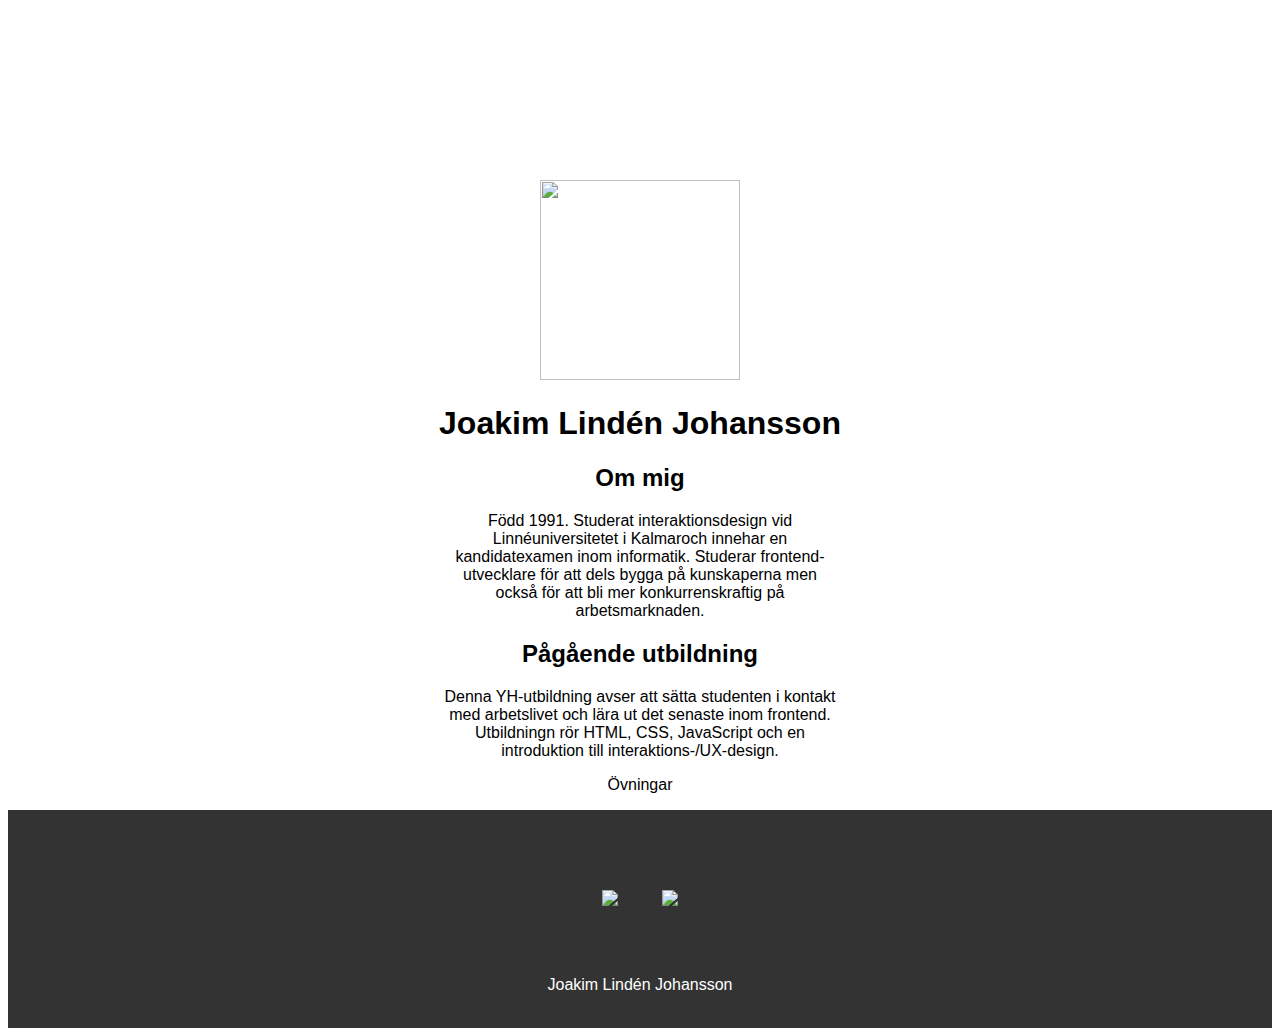
==== index.html @ 90163d7e "Update index.html" ====
<!DOCTYPE html>
<html>
    <head> 
        <meta charset="utf-8">
        <link rel="icon" type="image/png" href="https://i.imgur.com/UUZFDi3.png">
        <title>Joakim Lindén Johansson</title>
        <style> 
          @font-face {
            font-family: "SFnormal";
            src: url('../demo-html/SanFranciscoFont-master/SanFranciscoDisplay-Regular.otf') format('truetype');
            font-weight: bold;
            font-style: normal;
          }
          body {
                text-align: center;
                background-color: white;
                font-family: "helvetica", san-serif;
                color: black;
            }
            footer {
                background-color: rgba(0,0,0,0.8);
                font-size: 1em;
                height: auto;
                width: auto;
                color: white;
            }
            footer img {
                margin-top: 60px;
                margin-bottom: 30px;
                padding: 20px;
            }
            
            a:link {               
                color: black; 
                background-color: transparent; 
                text-decoration: none;
                font-size: 1em;
            }
            a:hover {
                color: black;
                background-color: transparent;
                text-decoration: underline;
            }
            
            #name {
                width: 70%;
                margin: auto;
                margin-top: 10px;
            }
            #picwrap {         
                margin: 0 auto;
                margin-top: 180px;
            }
            #about {
                margin: auto;
                width: 400px;
            }
            #educationinfo {
                margin: auto;
                width: 400px;
            }
            #content {
                width: 800px;
                margin: auto;
            }
        </style>
    </head>
     
    <body>
        <div id="picwrap">
          <img src ="https://i.imgur.com/hQmr4G0.png" height="200px" width="200px"/>
           <br>
        </div>
        <div id="content">
            <div id="name"><h1>Joakim Lindén Johansson</h1></div>
          <div id="about">
            <h2>Om mig </h2>
            <p>Född 1991. Studerat interaktionsdesign vid Linnéuniversitetet i Kalmaroch innehar en kandidatexamen inom informatik. Studerar frontend-utvecklare för att dels bygga på kunskaperna men också för att bli mer konkurrenskraftig på arbetsmarknaden.</p>
          </div>
          <div id="educationinfo">
            <h2>Pågående utbildning </h2>
            <p>Denna YH-utbildning avser att sätta studenten i kontakt med arbetslivet och lära ut det senaste inom frontend. Utbildningn rör HTML, CSS, JavaScript och en introduktion till interaktions-/UX-design.</p>
          </div>
            <p><a href ="https://jkmlndnjhnssn.github.io/demo-html/html-exercises.html">Övningar</a></p>
        </div>
      <footer>
            <a href="https://www.linkedin.com/in/joakim-lindén-johansson-7210ab93/" target="_blank">
                <img src ="https://i.imgur.com/VqIdLPX.png"/>
            </a>
            <a href="https://github.com/jkmlndnjhnssn" target="_blank">
                <img src ="https://i.imgur.com/2mq63I6.png"/>
            </a>
            
          <p>Joakim Lindén Johansson</p>
            <br>
      </footer>
    </body>
</html>
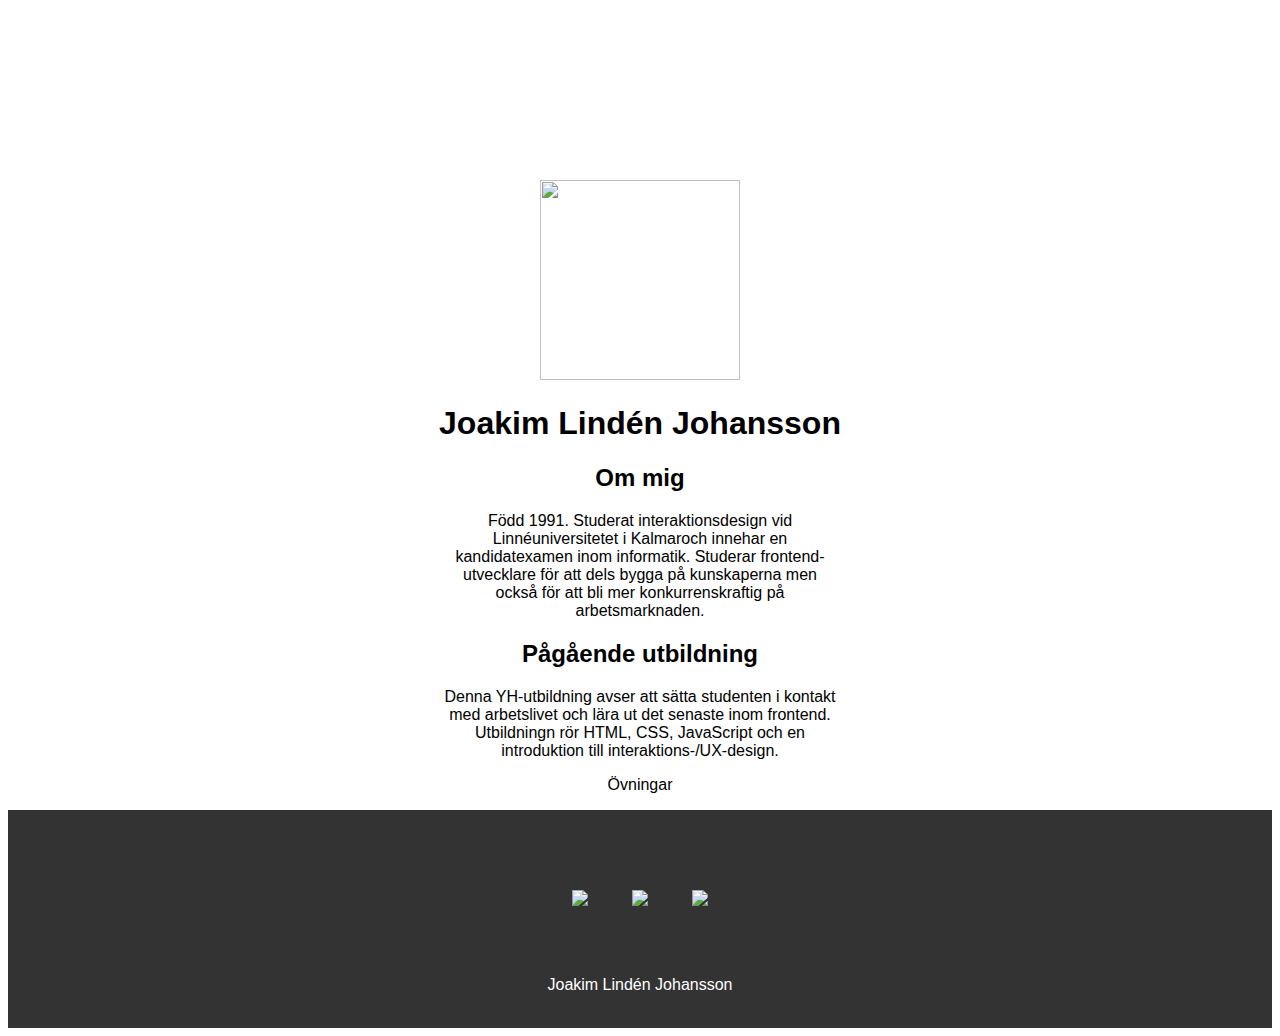
==== commit 37aefb61: "Update index.html" ====
--- a/index.html
+++ b/index.html
@@ -90,7 +90,9 @@
             <a href="https://github.com/jkmlndnjhnssn" target="_blank">
                 <img src ="https://i.imgur.com/2mq63I6.png"/>
             </a>
-            
+            <a href="https://www.instagram.com/jkmlndnjhnssn/" target "_blank">
+                <img src ="https://i.imgur.com/IkGSDVD.png"/>
+            </a>
           <p>Joakim Lindén Johansson</p>
             <br>
       </footer>
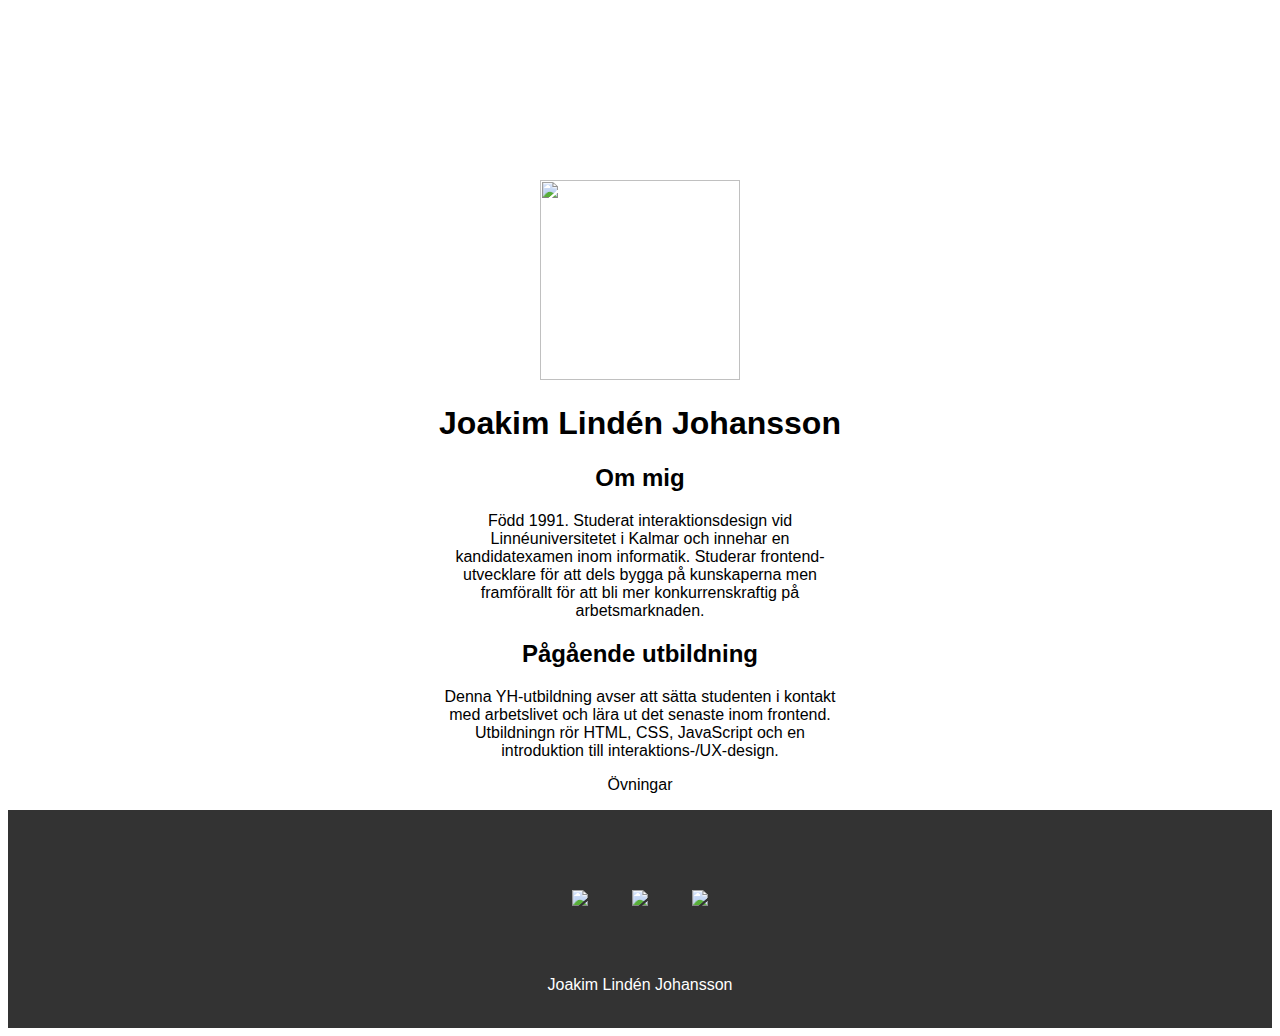
==== commit adaa101a: "Update index.html" ====
--- a/index.html
+++ b/index.html
@@ -75,7 +75,7 @@
             <div id="name"><h1>Joakim Lindén Johansson</h1></div>
           <div id="about">
             <h2>Om mig </h2>
-            <p>Född 1991. Studerat interaktionsdesign vid Linnéuniversitetet i Kalmaroch innehar en kandidatexamen inom informatik. Studerar frontend-utvecklare för att dels bygga på kunskaperna men också för att bli mer konkurrenskraftig på arbetsmarknaden.</p>
+            <p>Född 1991. Studerat interaktionsdesign vid Linnéuniversitetet i Kalmar och innehar en kandidatexamen inom informatik. Studerar frontend-utvecklare för att dels bygga på kunskaperna men framförallt för att bli mer konkurrenskraftig på arbetsmarknaden.</p>
           </div>
           <div id="educationinfo">
             <h2>Pågående utbildning </h2>
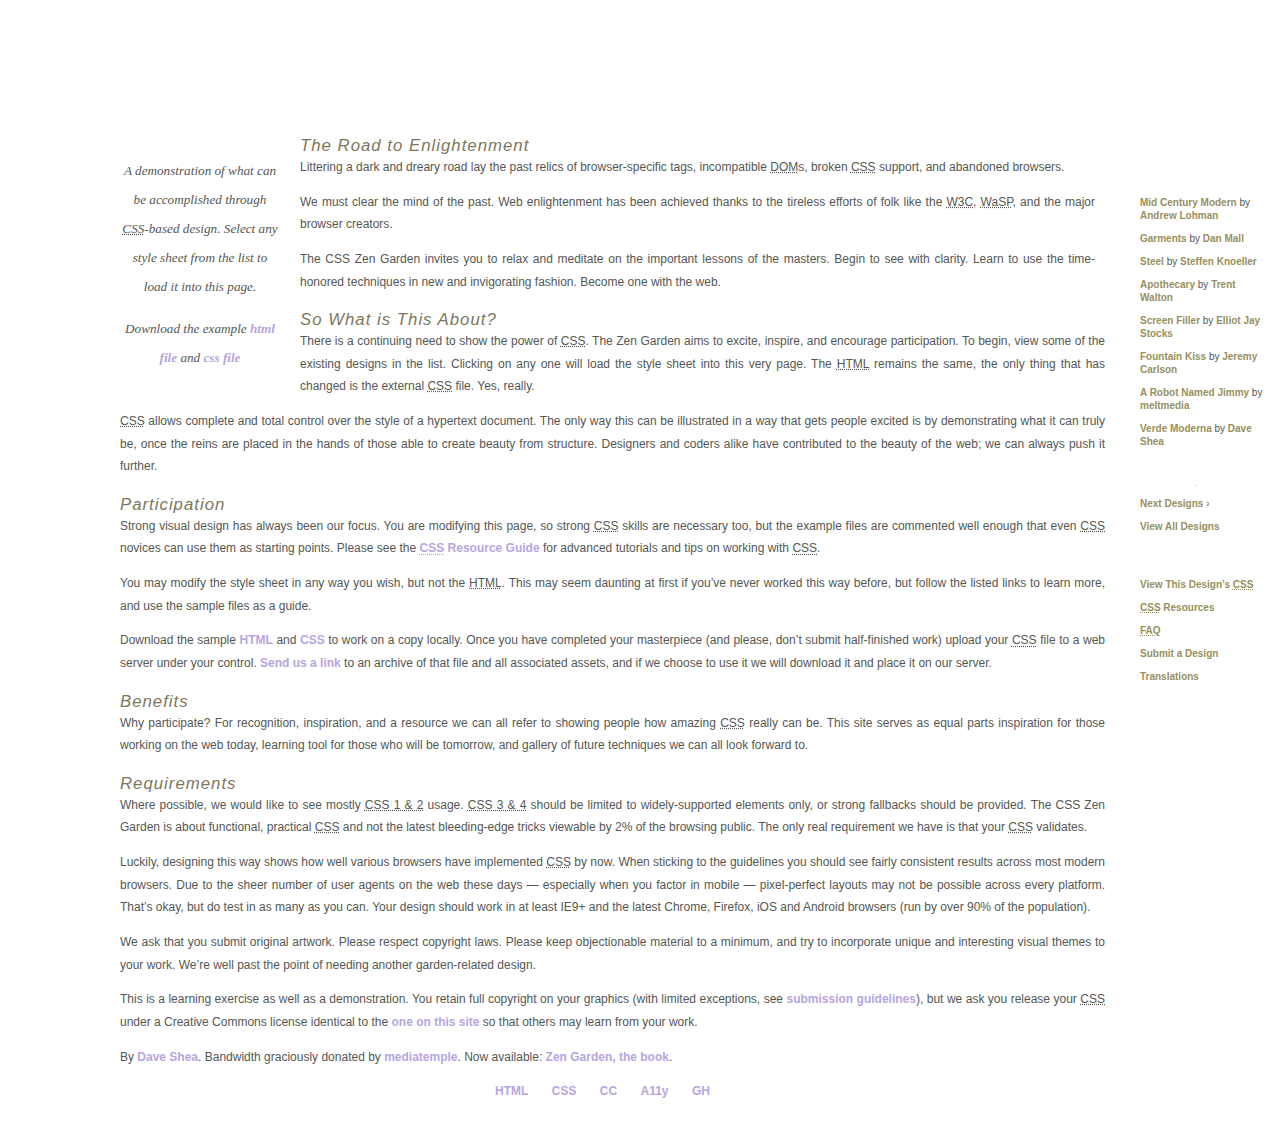
==== commit 88689857: "Add files via upload" ====
--- a/index.html
+++ b/index.html
@@ -1,100 +1,198 @@
 <!DOCTYPE html>
-<html>
-    <head> 
-        <meta charset="utf-8">
-        <link rel="icon" type="image/png" href="https://i.imgur.com/UUZFDi3.png">
-        <title>Joakim Lindén Johansson</title>
-        <style> 
-          @font-face {
-            font-family: "SFnormal";
-            src: url('../demo-html/SanFranciscoFont-master/SanFranciscoDisplay-Regular.otf') format('truetype');
-            font-weight: bold;
-            font-style: normal;
-          }
-          body {
-                text-align: center;
-                background-color: white;
-                font-family: "helvetica", san-serif;
-                color: black;
-            }
-            footer {
-                background-color: rgba(0,0,0,0.8);
-                font-size: 1em;
-                height: auto;
-                width: auto;
-                color: white;
-            }
-            footer img {
-                margin-top: 60px;
-                margin-bottom: 30px;
-                padding: 20px;
-            }
-            
-            a:link {               
-                color: black; 
-                background-color: transparent; 
-                text-decoration: none;
-                font-size: 1em;
-            }
-            a:hover {
-                color: black;
-                background-color: transparent;
-                text-decoration: underline;
-            }
-            
-            #name {
-                width: 70%;
-                margin: auto;
-                margin-top: 10px;
-            }
-            #picwrap {         
-                margin: 0 auto;
-                margin-top: 180px;
-            }
-            #about {
-                margin: auto;
-                width: 400px;
-            }
-            #educationinfo {
-                margin: auto;
-                width: 400px;
-            }
-            #content {
-                width: 800px;
-                margin: auto;
-            }
-        </style>
-    </head>
-     
-    <body>
-        <div id="picwrap">
-          <img src ="https://i.imgur.com/hQmr4G0.png" height="200px" width="200px"/>
-           <br>
-        </div>
-        <div id="content">
-            <div id="name"><h1>Joakim Lindén Johansson</h1></div>
-          <div id="about">
-            <h2>Om mig </h2>
-            <p>Född 1991. Studerat interaktionsdesign vid Linnéuniversitetet i Kalmar och innehar en kandidatexamen inom informatik. Studerar frontend-utvecklare för att dels bygga på kunskaperna men framförallt för att bli mer konkurrenskraftig på arbetsmarknaden.</p>
-          </div>
-          <div id="educationinfo">
-            <h2>Pågående utbildning </h2>
-            <p>Denna YH-utbildning avser att sätta studenten i kontakt med arbetslivet och lära ut det senaste inom frontend. Utbildningn rör HTML, CSS, JavaScript och en introduktion till interaktions-/UX-design.</p>
-          </div>
-            <p><a href ="https://jkmlndnjhnssn.github.io/demo-html/html-exercises.html">Övningar</a></p>
-        </div>
-      <footer>
-            <a href="https://www.linkedin.com/in/joakim-lindén-johansson-7210ab93/" target="_blank">
-                <img src ="https://i.imgur.com/VqIdLPX.png"/>
-            </a>
-            <a href="https://github.com/jkmlndnjhnssn" target="_blank">
-                <img src ="https://i.imgur.com/2mq63I6.png"/>
-            </a>
-            <a href="https://www.instagram.com/jkmlndnjhnssn/" target "_blank">
-                <img src ="https://i.imgur.com/IkGSDVD.png"/>
-            </a>
-          <p>Joakim Lindén Johansson</p>
-            <br>
-      </footer>
-    </body>
-</html>
+<html lang="en">
+<head>
+	<meta charset="utf-8">
+	<title>CSS Zen Garden: The Beauty of CSS Design</title>
+
+	<link rel="stylesheet" media="screen" href="style.css?v=8may2013">
+	<link rel="alternate" type="application/rss+xml" title="RSS" href="http://www.csszengarden.com/zengarden.xml">
+
+	<meta name="viewport" content="width=device-width, initial-scale=1.0">
+	<meta name="author" content="Dave Shea">
+	<meta name="description" content="A demonstration of what can be accomplished visually through CSS-based design.">
+	<meta name="robots" content="all">
+
+
+	<!--[if lt IE 9]>
+	<script src="script/html5shiv.js"></script>
+	<![endif]-->
+</head>
+
+<!--
+
+
+
+	View source is a feature, not a bug. Thanks for your curiosity and
+	interest in participating!
+
+	Here are the submission guidelines for the new and improved csszengarden.com:
+
+	- CSS3? Of course! Prefix for ALL browsers where necessary.
+	- go responsive; test your layout at multiple screen sizes.
+	- your browser testing baseline: IE9+, recent Chrome/Firefox/Safari, and iOS/Android
+	- Graceful degradation is acceptable, and in fact highly encouraged.
+	- use classes for styling. Don't use ids.
+	- web fonts are cool, just make sure you have a license to share the files. Hosted 
+	  services that are applied via the CSS file (ie. Google Fonts) will work fine, but
+	  most that require custom HTML won't. TypeKit is supported, see the readme on this
+	  page for usage instructions: https://github.com/mezzoblue/csszengarden.com/
+
+	And a few tips on building your CSS file:
+
+	- use :first-child, :last-child and :nth-child to get at non-classed elements
+	- use ::before and ::after to create pseudo-elements for extra styling
+	- use multiple background images to apply as many as you need to any element
+	- use the Kellum Method for image replacement, if still needed. http://goo.gl/GXxdI
+	- don't rely on the extra divs at the bottom. Use ::before and ::after instead.
+
+		
+-->
+
+<body id="css-zen-garden">
+<div class="page-wrapper">
+
+	<section class="intro" id="zen-intro">
+		<header role="banner">
+			<h1>CSS Zen Garden</h1>
+			<h2>The Beauty of <abbr title="Cascading Style Sheets">CSS</abbr> Design</h2>
+		</header>
+
+		<div class="summary" id="zen-summary" role="article">
+			<p>A demonstration of what can be accomplished through <abbr title="Cascading Style Sheets">CSS</abbr>-based design. Select any style sheet from the list to load it into this page.</p>
+			<p>Download the example <a href="/examples/index" title="This page's source HTML code, not to be modified.">html file</a> and <a href="/examples/style.css" title="This page's sample CSS, the file you may modify.">css file</a></p>
+		</div>
+
+		<div class="preamble" id="zen-preamble" role="article">
+			<h3>The Road to Enlightenment</h3>
+			<p>Littering a dark and dreary road lay the past relics of browser-specific tags, incompatible <abbr title="Document Object Model">DOM</abbr>s, broken <abbr title="Cascading Style Sheets">CSS</abbr> support, and abandoned browsers.</p>
+			<p>We must clear the mind of the past. Web enlightenment has been achieved thanks to the tireless efforts of folk like the <abbr title="World Wide Web Consortium">W3C</abbr>, <abbr title="Web Standards Project">WaSP</abbr>, and the major browser creators.</p>
+			<p>The CSS Zen Garden invites you to relax and meditate on the important lessons of the masters. Begin to see with clarity. Learn to use the time-honored techniques in new and invigorating fashion. Become one with the web.</p>
+		</div>
+	</section>
+
+	<div class="main supporting" id="zen-supporting" role="main">
+		<div class="explanation" id="zen-explanation" role="article">
+			<h3>So What is This About?</h3>
+			<p>There is a continuing need to show the power of <abbr title="Cascading Style Sheets">CSS</abbr>. The Zen Garden aims to excite, inspire, and encourage participation. To begin, view some of the existing designs in the list. Clicking on any one will load the style sheet into this very page. The <abbr title="HyperText Markup Language">HTML</abbr> remains the same, the only thing that has changed is the external <abbr title="Cascading Style Sheets">CSS</abbr> file. Yes, really.</p>
+			<p><abbr title="Cascading Style Sheets">CSS</abbr> allows complete and total control over the style of a hypertext document. The only way this can be illustrated in a way that gets people excited is by demonstrating what it can truly be, once the reins are placed in the hands of those able to create beauty from structure. Designers and coders alike have contributed to the beauty of the web; we can always push it further.</p>
+		</div>
+
+		<div class="participation" id="zen-participation" role="article">
+			<h3>Participation</h3>
+			<p>Strong visual design has always been our focus. You are modifying this page, so strong <abbr title="Cascading Style Sheets">CSS</abbr> skills are necessary too, but the example files are commented well enough that even <abbr title="Cascading Style Sheets">CSS</abbr> novices can use them as starting points. Please see the <a href="http://www.mezzoblue.com/zengarden/resources/" title="A listing of CSS-related resources"><abbr title="Cascading Style Sheets">CSS</abbr> Resource Guide</a> for advanced tutorials and tips on working with <abbr title="Cascading Style Sheets">CSS</abbr>.</p>
+			<p>You may modify the style sheet in any way you wish, but not the <abbr title="HyperText Markup Language">HTML</abbr>. This may seem daunting at first if you&#8217;ve never worked this way before, but follow the listed links to learn more, and use the sample files as a guide.</p>
+			<p>Download the sample <a href="/examples/index" title="This page's source HTML code, not to be modified.">HTML</a> and <a href="/examples/style.css" title="This page's sample CSS, the file you may modify.">CSS</a> to work on a copy locally. Once you have completed your masterpiece (and please, don&#8217;t submit half-finished work) upload your <abbr title="Cascading Style Sheets">CSS</abbr> file to a web server under your control. <a href="http://www.mezzoblue.com/zengarden/submit/" title="Use the contact form to send us your CSS file">Send us a link</a> to an archive of that file and all associated assets, and if we choose to use it we will download it and place it on our server.</p>
+		</div>
+
+		<div class="benefits" id="zen-benefits" role="article">
+			<h3>Benefits</h3>
+			<p>Why participate? For recognition, inspiration, and a resource we can all refer to showing people how amazing <abbr title="Cascading Style Sheets">CSS</abbr> really can be. This site serves as equal parts inspiration for those working on the web today, learning tool for those who will be tomorrow, and gallery of future techniques we can all look forward to.</p>
+		</div>
+
+		<div class="requirements" id="zen-requirements" role="article">
+			<h3>Requirements</h3>
+			<p>Where possible, we would like to see mostly <abbr title="Cascading Style Sheets, levels 1 and 2">CSS 1 &amp; 2</abbr> usage. <abbr title="Cascading Style Sheets, levels 3 and 4">CSS 3 &amp; 4</abbr> should be limited to widely-supported elements only, or strong fallbacks should be provided. The CSS Zen Garden is about functional, practical <abbr title="Cascading Style Sheets">CSS</abbr> and not the latest bleeding-edge tricks viewable by 2% of the browsing public. The only real requirement we have is that your <abbr title="Cascading Style Sheets">CSS</abbr> validates.</p>
+			<p>Luckily, designing this way shows how well various browsers have implemented <abbr title="Cascading Style Sheets">CSS</abbr> by now. When sticking to the guidelines you should see fairly consistent results across most modern browsers. Due to the sheer number of user agents on the web these days &#8212; especially when you factor in mobile &#8212; pixel-perfect layouts may not be possible across every platform. That&#8217;s okay, but do test in as many as you can. Your design should work in at least IE9+ and the latest Chrome, Firefox, iOS and Android browsers (run by over 90% of the population).</p>
+			<p>We ask that you submit original artwork. Please respect copyright laws. Please keep objectionable material to a minimum, and try to incorporate unique and interesting visual themes to your work. We&#8217;re well past the point of needing another garden-related design.</p>
+			<p>This is a learning exercise as well as a demonstration. You retain full copyright on your graphics (with limited exceptions, see <a href="http://www.mezzoblue.com/zengarden/submit/guidelines/">submission guidelines</a>), but we ask you release your <abbr title="Cascading Style Sheets">CSS</abbr> under a Creative Commons license identical to the <a href="http://creativecommons.org/licenses/by-nc-sa/3.0/" title="View the Zen Garden's license information.">one on this site</a> so that others may learn from your work.</p>
+			<p role="contentinfo">By <a href="http://www.mezzoblue.com/">Dave Shea</a>. Bandwidth graciously donated by <a href="http://www.mediatemple.net/">mediatemple</a>. Now available: <a href="http://www.amazon.com/exec/obidos/ASIN/0321303474/mezzoblue-20/">Zen Garden, the book</a>.</p>
+		</div>
+
+		<footer>
+			<a href="http://validator.w3.org/check/referer" title="Check the validity of this site&#8217;s HTML" class="zen-validate-html">HTML</a>
+			<a href="http://jigsaw.w3.org/css-validator/check/referer" title="Check the validity of this site&#8217;s CSS" class="zen-validate-css">CSS</a>
+			<a href="http://creativecommons.org/licenses/by-nc-sa/3.0/" title="View the Creative Commons license of this site: Attribution-NonCommercial-ShareAlike." class="zen-license">CC</a>
+			<a href="http://mezzoblue.com/zengarden/faq/#aaa" title="Read about the accessibility of this site" class="zen-accessibility">A11y</a>
+			<a href="https://github.com/mezzoblue/csszengarden.com" title="Fork this site on Github" class="zen-github">GH</a>
+		</footer>
+
+	</div>
+
+
+	<aside class="sidebar" role="complementary">
+		<div class="wrapper">
+
+			<div class="design-selection" id="design-selection">
+				<h3 class="select">Select a Design:</h3>
+				<nav role="navigation">
+					<ul>
+					<li>
+						<a href="/221/" class="design-name">Mid Century Modern</a> by						<a href="http://andrewlohman.com/" class="designer-name">Andrew Lohman</a>
+					</li>					<li>
+						<a href="/220/" class="design-name">Garments</a> by						<a href="http://danielmall.com/" class="designer-name">Dan Mall</a>
+					</li>					<li>
+						<a href="/219/" class="design-name">Steel</a> by						<a href="http://steffen-knoeller.de" class="designer-name">Steffen Knoeller</a>
+					</li>					<li>
+						<a href="/218/" class="design-name">Apothecary</a> by						<a href="http://trentwalton.com" class="designer-name">Trent Walton</a>
+					</li>					<li>
+						<a href="/217/" class="design-name">Screen Filler</a> by						<a href="http://elliotjaystocks.com/" class="designer-name">Elliot Jay Stocks</a>
+					</li>					<li>
+						<a href="/216/" class="design-name">Fountain Kiss</a> by						<a href="http://jeremycarlson.com" class="designer-name">Jeremy Carlson</a>
+					</li>					<li>
+						<a href="/215/" class="design-name">A Robot Named Jimmy</a> by						<a href="http://meltmedia.com/" class="designer-name">meltmedia</a>
+					</li>					<li>
+						<a href="/214/" class="design-name">Verde Moderna</a> by						<a href="http://www.mezzoblue.com/" class="designer-name">Dave Shea</a>
+					</li>					</ul>
+				</nav>
+			</div>
+
+			<div class="design-archives" id="design-archives">
+				<h3 class="archives">Archives:</h3>
+				<nav role="navigation">
+					<ul>
+						<li class="next">
+							<a href="/214/page1">
+								Next Designs <span class="indicator">&rsaquo;</span>
+							</a>
+						</li>
+						<li class="viewall">
+							<a href="http://www.mezzoblue.com/zengarden/alldesigns/" title="View every submission to the Zen Garden.">
+								View All Designs							</a>
+						</li>
+					</ul>
+				</nav>
+			</div>
+
+			<div class="zen-resources" id="zen-resources">
+				<h3 class="resources">Resources:</h3>
+				<ul>
+					<li class="view-css">
+						<a href="style.css" title="View the source CSS file of the currently-viewed design.">
+							View This Design&#8217;s <abbr title="Cascading Style Sheets">CSS</abbr>						</a>
+					</li>
+					<li class="css-resources">
+						<a href="http://www.mezzoblue.com/zengarden/resources/" title="Links to great sites with information on using CSS.">
+							<abbr title="Cascading Style Sheets">CSS</abbr> Resources						</a>
+					</li>
+					<li class="zen-faq">
+						<a href="http://www.mezzoblue.com/zengarden/faq/" title="A list of Frequently Asked Questions about the Zen Garden.">
+							<abbr title="Frequently Asked Questions">FAQ</abbr>						</a>
+					</li>
+					<li class="zen-submit">
+						<a href="http://www.mezzoblue.com/zengarden/submit/" title="Send in your own CSS file.">
+							Submit a Design						</a>
+					</li>
+					<li class="zen-translations">
+						<a href="http://www.mezzoblue.com/zengarden/translations/" title="View translated versions of this page.">
+							Translations						</a>
+					</li>
+				</ul>
+			</div>
+		</div>
+	</aside>
+
+
+</div>
+
+<!--
+
+	These superfluous divs/spans were originally provided as catch-alls to add extra imagery.
+	These days we have full ::before and ::after support, favour using those instead.
+	These only remain for historical design compatibility. They might go away one day.
+		
+-->
+<div class="extra1" role="presentation"></div><div class="extra2" role="presentation"></div><div class="extra3" role="presentation"></div>
+<div class="extra4" role="presentation"></div><div class="extra5" role="presentation"></div><div class="extra6" role="presentation"></div>
+
+</body>
+</html>--- a/style.css
+++ b/style.css
@@ -0,0 +1,194 @@
+/* css Zen Garden default style v1.02 */
+/* css released under Creative Commons License - http://creativecommons.org/licenses/by-nc-sa/1.0/  */
+
+/* This file based on 'Tranquille' by Dave Shea */
+/* You may use this file as a foundation for any new work, but you may find it easier to start from scratch. */
+/* Not all elements are defined in this file, so you'll most likely want to refer to the xhtml as well. */
+
+/* Your images should be linked as if the CSS file sits in the same folder as the images. ie. no paths. */
+
+
+/* basic elements */
+html {
+	margin: 0;
+	padding: 0;
+	}
+body { 
+	font: 75% georgia, sans-serif;
+	line-height: 1.88889;
+	color: #555753; 
+	background: #fff url(http://csszengarden.com/001/blossoms.jpg) no-repeat bottom right; 
+	margin: 0; 
+	padding: 0;
+	}
+p { 
+	margin-top: 0; 
+	text-align: justify;
+	}
+h3 { 
+	font: italic normal 1.4em georgia, sans-serif;
+	letter-spacing: 1px; 
+	margin-bottom: 0; 
+	color: #7D775C;
+	}
+a:link { 
+	font-weight: bold; 
+	text-decoration: none; 
+	color: #B7A5DF;
+	}
+a:visited { 
+	font-weight: bold; 
+	text-decoration: none; 
+	color: #D4CDDC;
+	}
+a:hover, a:focus, a:active { 
+	text-decoration: underline; 
+	color: #9685BA;
+	}
+abbr {
+	border-bottom: none;
+	}
+
+
+/* specific divs */
+.page-wrapper { 
+	background: url(http://csszengarden.com/001/zen-bg.jpg) no-repeat top left; 
+	padding: 0 175px 0 110px;  
+	margin: 0; 
+	position: relative;
+	}
+
+.intro { 
+	min-width: 470px;
+	width: 100%;
+	}
+
+header h1 { 
+	background: transparent url(http://csszengarden.com/001/h1.gif) no-repeat top left;
+	margin-top: 10px;
+	display: block;
+	width: 219px;
+	height: 87px;
+	float: left;
+
+	text-indent: 100%;
+	white-space: nowrap;
+	overflow: hidden;
+	}
+header h2 { 
+	background: transparent url(http://csszengarden.com/001/h2.gif) no-repeat top left; 
+	margin-top: 58px; 
+	margin-bottom: 40px; 
+	width: 200px; 
+	height: 18px; 
+	float: right;
+
+	text-indent: 100%;
+	white-space: nowrap;
+	overflow: hidden;
+	}
+header {
+	padding-top: 20px;
+	height: 87px;
+}
+
+.summary {
+	clear: both; 
+	margin: 20px 20px 20px 10px; 
+	width: 160px; 
+	float: left;
+	}
+.summary p {
+	font: italic 1.1em/2.2 georgia; 
+	text-align: center;
+	}
+
+.preamble {
+	clear: right; 
+	padding: 0px 10px 0 10px;
+	}
+.supporting {	
+	padding-left: 10px; 
+	margin-bottom: 40px;
+	}
+
+footer { 
+	text-align: center; 
+	}
+footer a:link, footer a:visited { 
+	margin-right: 20px; 
+	}
+
+.sidebar {
+	margin-left: 600px; 
+	position: absolute; 
+	top: 0; 
+	right: 0;
+	}
+.sidebar .wrapper { 
+	font: 10px verdana, sans-serif; 
+	background: transparent url(http://csszengarden.com/001/paper-bg.jpg) top left repeat-y; 
+	padding: 10px; 
+	margin-top: 150px; 
+	width: 130px; 
+	}
+.sidebar h3.select { 
+	background: transparent url(http://csszengarden.com/001/h3.gif) no-repeat top left; 
+	margin: 10px 0 5px 0; 
+	width: 97px; 
+	height: 16px; 
+
+	text-indent: 100%;
+	white-space: nowrap;
+	overflow: hidden;
+	}
+.sidebar h3.archives { 
+	background: transparent url(http://csszengarden.com/001/h5.gif) no-repeat top left; 
+	margin: 25px 0 5px 0; 
+	width:57px; 
+	height: 14px; 
+
+	text-indent: 100%;
+	white-space: nowrap;
+	overflow: hidden;
+	}
+.sidebar h3.resources { 
+	background: transparent url(http://csszengarden.com/001/h6.gif) no-repeat top left; 
+	margin: 25px 0 5px 0; 
+	width:63px; 
+	height: 10px; 
+
+	text-indent: 100%;
+	white-space: nowrap;
+	overflow: hidden;
+	}
+
+
+.sidebar ul {
+	margin: 0;
+	padding: 0;
+	}
+.sidebar li {
+	line-height: 1.3em; 
+	background: transparent url(http://csszengarden.com/001/cr1.gif) no-repeat top center; 
+	display: block; 
+	padding-top: 5px; 
+	margin-bottom: 5px;
+	list-style-type: none;
+	}
+.sidebar li a:link {
+	color: #988F5E;
+	}
+.sidebar li a:visited {
+	color: #B3AE94;
+	}
+
+
+.extra1 {
+	background: transparent url(http://csszengarden.com/001/cr2.gif) top left no-repeat; 
+	position: absolute; 
+	top: 40px; 
+	right: 0; 
+	width: 148px; 
+	height: 110px;
+	}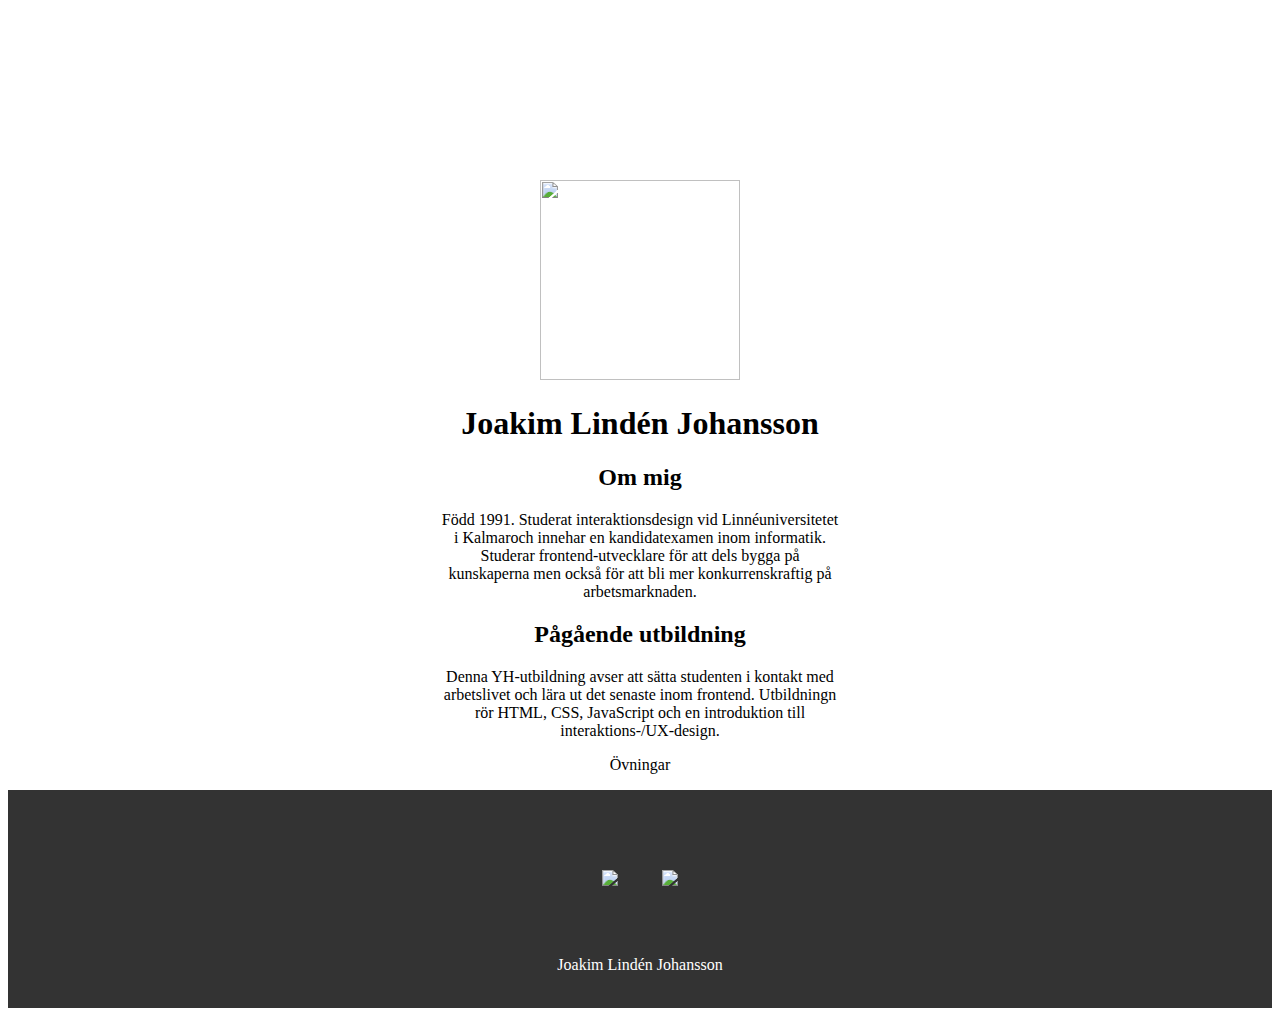
==== commit aa88a75d: "Update index.html" ====
--- a/index.html
+++ b/index.html
@@ -1,198 +1,114 @@
 <!DOCTYPE html>
 <html lang="en">
-<head>
-	<meta charset="utf-8">
-	<title>CSS Zen Garden: The Beauty of CSS Design</title>
+    <head> 
+        <meta charset="utf-8">
+        <link rel="icon" type="image/png" href="https://i.imgur.com/UUZFDi3.png">
+        <title>Joakim Lindén Johansson</title>
+        
+        <!--HTML styling-->
+        <style> 
+          @font-face {
+            font-family: "SFnormal";
+            src: url('https://github.com/jkmlndnjhnssn/demo-html/SanFranciscoFont-master/SanFranciscoDisplay-Medium.otf') format('truetype');
+            font-weight: bold;
+            font-style: normal;
+          }
+          body {
+                text-align: center;
+                background-color: white;
+                font-family: SFnormal;
+                color: black;
+            }
+            #name {
+                margin: auto;
+                margin-top: 10px;
+            }
+            #picwrap {
+                width: 80%;         
+                margin: 0 auto;
+                margin-top: 180px;
+            }
+            
+            a:link {               
+                color: black; 
+                font-family: SFnormal;
+                background-color: transparent; 
+                text-decoration: none;
+                font-size: 1em;
+            }
+            a:visited {
+                color: black;
+                background-color: transparent;
+                }
+            a:hover {
+                color: black;
+                background-color: transparent;
+                text-decoration: underline;
+            }
+            #about {
+                margin: auto;
+                width: 400px;
 
-	<link rel="stylesheet" media="screen" href="style.css?v=8may2013">
-	<link rel="alternate" type="application/rss+xml" title="RSS" href="http://www.csszengarden.com/zengarden.xml">
+            }
+            #educationinfo {
+                margin: auto;
+                width: 400px;
+            }
 
-	<meta name="viewport" content="width=device-width, initial-scale=1.0">
-	<meta name="author" content="Dave Shea">
-	<meta name="description" content="A demonstration of what can be accomplished visually through CSS-based design.">
-	<meta name="robots" content="all">
+            footer {
+                background-color: rgba(0,0,0,0.8);
+                font-family: SFnormal;
+                font-size: 1em;
+                height: auto;
+                width: auto;
+                color: white;
+            }
+           
+            footer img {
+                margin-top: 60px;
+                margin-bottom: 30px;
+                padding: 20px;
+            }
+            br {
+                clear: both;
+            }
+            #content {
+                width: 800px;
+                margin: auto;
+            }
+            
+        </style>
+    </head>
+     
+    <body style>
+        <div id="picwrap">
+          <img src ="https://i.imgur.com/hQmr4G0.png" height="200px" width="200px"/>
+           <br>
+        </div>
+        <div id="content">
+            <div id="name"><h1>Joakim Lindén Johansson</h1></div>
+          <div id="about">
+            <h2>Om mig </h2>
+            <p>Född 1991. Studerat interaktionsdesign vid Linnéuniversitetet i Kalmaroch innehar en kandidatexamen inom informatik. Studerar frontend-utvecklare för att dels bygga på kunskaperna men också för att bli mer konkurrenskraftig på arbetsmarknaden.</p>
+          </div>
+          <div id="educationinfo">
+            <h2>Pågående utbildning </h2>
+            <p>Denna YH-utbildning avser att sätta studenten i kontakt med arbetslivet och lära ut det senaste inom frontend. Utbildningn rör HTML, CSS, JavaScript och en introduktion till interaktions-/UX-design.</p>
+          </div>
 
 
-	<!--[if lt IE 9]>
-	<script src="script/html5shiv.js"></script>
-	<![endif]-->
-</head>
-
-<!--
-
-
-
-	View source is a feature, not a bug. Thanks for your curiosity and
-	interest in participating!
-
-	Here are the submission guidelines for the new and improved csszengarden.com:
-
-	- CSS3? Of course! Prefix for ALL browsers where necessary.
-	- go responsive; test your layout at multiple screen sizes.
-	- your browser testing baseline: IE9+, recent Chrome/Firefox/Safari, and iOS/Android
-	- Graceful degradation is acceptable, and in fact highly encouraged.
-	- use classes for styling. Don't use ids.
-	- web fonts are cool, just make sure you have a license to share the files. Hosted 
-	  services that are applied via the CSS file (ie. Google Fonts) will work fine, but
-	  most that require custom HTML won't. TypeKit is supported, see the readme on this
-	  page for usage instructions: https://github.com/mezzoblue/csszengarden.com/
-
-	And a few tips on building your CSS file:
-
-	- use :first-child, :last-child and :nth-child to get at non-classed elements
-	- use ::before and ::after to create pseudo-elements for extra styling
-	- use multiple background images to apply as many as you need to any element
-	- use the Kellum Method for image replacement, if still needed. http://goo.gl/GXxdI
-	- don't rely on the extra divs at the bottom. Use ::before and ::after instead.
-
-		
--->
-
-<body id="css-zen-garden">
-<div class="page-wrapper">
-
-	<section class="intro" id="zen-intro">
-		<header role="banner">
-			<h1>CSS Zen Garden</h1>
-			<h2>The Beauty of <abbr title="Cascading Style Sheets">CSS</abbr> Design</h2>
-		</header>
-
-		<div class="summary" id="zen-summary" role="article">
-			<p>A demonstration of what can be accomplished through <abbr title="Cascading Style Sheets">CSS</abbr>-based design. Select any style sheet from the list to load it into this page.</p>
-			<p>Download the example <a href="/examples/index" title="This page's source HTML code, not to be modified.">html file</a> and <a href="/examples/style.css" title="This page's sample CSS, the file you may modify.">css file</a></p>
-		</div>
-
-		<div class="preamble" id="zen-preamble" role="article">
-			<h3>The Road to Enlightenment</h3>
-			<p>Littering a dark and dreary road lay the past relics of browser-specific tags, incompatible <abbr title="Document Object Model">DOM</abbr>s, broken <abbr title="Cascading Style Sheets">CSS</abbr> support, and abandoned browsers.</p>
-			<p>We must clear the mind of the past. Web enlightenment has been achieved thanks to the tireless efforts of folk like the <abbr title="World Wide Web Consortium">W3C</abbr>, <abbr title="Web Standards Project">WaSP</abbr>, and the major browser creators.</p>
-			<p>The CSS Zen Garden invites you to relax and meditate on the important lessons of the masters. Begin to see with clarity. Learn to use the time-honored techniques in new and invigorating fashion. Become one with the web.</p>
-		</div>
-	</section>
-
-	<div class="main supporting" id="zen-supporting" role="main">
-		<div class="explanation" id="zen-explanation" role="article">
-			<h3>So What is This About?</h3>
-			<p>There is a continuing need to show the power of <abbr title="Cascading Style Sheets">CSS</abbr>. The Zen Garden aims to excite, inspire, and encourage participation. To begin, view some of the existing designs in the list. Clicking on any one will load the style sheet into this very page. The <abbr title="HyperText Markup Language">HTML</abbr> remains the same, the only thing that has changed is the external <abbr title="Cascading Style Sheets">CSS</abbr> file. Yes, really.</p>
-			<p><abbr title="Cascading Style Sheets">CSS</abbr> allows complete and total control over the style of a hypertext document. The only way this can be illustrated in a way that gets people excited is by demonstrating what it can truly be, once the reins are placed in the hands of those able to create beauty from structure. Designers and coders alike have contributed to the beauty of the web; we can always push it further.</p>
-		</div>
-
-		<div class="participation" id="zen-participation" role="article">
-			<h3>Participation</h3>
-			<p>Strong visual design has always been our focus. You are modifying this page, so strong <abbr title="Cascading Style Sheets">CSS</abbr> skills are necessary too, but the example files are commented well enough that even <abbr title="Cascading Style Sheets">CSS</abbr> novices can use them as starting points. Please see the <a href="http://www.mezzoblue.com/zengarden/resources/" title="A listing of CSS-related resources"><abbr title="Cascading Style Sheets">CSS</abbr> Resource Guide</a> for advanced tutorials and tips on working with <abbr title="Cascading Style Sheets">CSS</abbr>.</p>
-			<p>You may modify the style sheet in any way you wish, but not the <abbr title="HyperText Markup Language">HTML</abbr>. This may seem daunting at first if you&#8217;ve never worked this way before, but follow the listed links to learn more, and use the sample files as a guide.</p>
-			<p>Download the sample <a href="/examples/index" title="This page's source HTML code, not to be modified.">HTML</a> and <a href="/examples/style.css" title="This page's sample CSS, the file you may modify.">CSS</a> to work on a copy locally. Once you have completed your masterpiece (and please, don&#8217;t submit half-finished work) upload your <abbr title="Cascading Style Sheets">CSS</abbr> file to a web server under your control. <a href="http://www.mezzoblue.com/zengarden/submit/" title="Use the contact form to send us your CSS file">Send us a link</a> to an archive of that file and all associated assets, and if we choose to use it we will download it and place it on our server.</p>
-		</div>
-
-		<div class="benefits" id="zen-benefits" role="article">
-			<h3>Benefits</h3>
-			<p>Why participate? For recognition, inspiration, and a resource we can all refer to showing people how amazing <abbr title="Cascading Style Sheets">CSS</abbr> really can be. This site serves as equal parts inspiration for those working on the web today, learning tool for those who will be tomorrow, and gallery of future techniques we can all look forward to.</p>
-		</div>
-
-		<div class="requirements" id="zen-requirements" role="article">
-			<h3>Requirements</h3>
-			<p>Where possible, we would like to see mostly <abbr title="Cascading Style Sheets, levels 1 and 2">CSS 1 &amp; 2</abbr> usage. <abbr title="Cascading Style Sheets, levels 3 and 4">CSS 3 &amp; 4</abbr> should be limited to widely-supported elements only, or strong fallbacks should be provided. The CSS Zen Garden is about functional, practical <abbr title="Cascading Style Sheets">CSS</abbr> and not the latest bleeding-edge tricks viewable by 2% of the browsing public. The only real requirement we have is that your <abbr title="Cascading Style Sheets">CSS</abbr> validates.</p>
-			<p>Luckily, designing this way shows how well various browsers have implemented <abbr title="Cascading Style Sheets">CSS</abbr> by now. When sticking to the guidelines you should see fairly consistent results across most modern browsers. Due to the sheer number of user agents on the web these days &#8212; especially when you factor in mobile &#8212; pixel-perfect layouts may not be possible across every platform. That&#8217;s okay, but do test in as many as you can. Your design should work in at least IE9+ and the latest Chrome, Firefox, iOS and Android browsers (run by over 90% of the population).</p>
-			<p>We ask that you submit original artwork. Please respect copyright laws. Please keep objectionable material to a minimum, and try to incorporate unique and interesting visual themes to your work. We&#8217;re well past the point of needing another garden-related design.</p>
-			<p>This is a learning exercise as well as a demonstration. You retain full copyright on your graphics (with limited exceptions, see <a href="http://www.mezzoblue.com/zengarden/submit/guidelines/">submission guidelines</a>), but we ask you release your <abbr title="Cascading Style Sheets">CSS</abbr> under a Creative Commons license identical to the <a href="http://creativecommons.org/licenses/by-nc-sa/3.0/" title="View the Zen Garden's license information.">one on this site</a> so that others may learn from your work.</p>
-			<p role="contentinfo">By <a href="http://www.mezzoblue.com/">Dave Shea</a>. Bandwidth graciously donated by <a href="http://www.mediatemple.net/">mediatemple</a>. Now available: <a href="http://www.amazon.com/exec/obidos/ASIN/0321303474/mezzoblue-20/">Zen Garden, the book</a>.</p>
-		</div>
-
-		<footer>
-			<a href="http://validator.w3.org/check/referer" title="Check the validity of this site&#8217;s HTML" class="zen-validate-html">HTML</a>
-			<a href="http://jigsaw.w3.org/css-validator/check/referer" title="Check the validity of this site&#8217;s CSS" class="zen-validate-css">CSS</a>
-			<a href="http://creativecommons.org/licenses/by-nc-sa/3.0/" title="View the Creative Commons license of this site: Attribution-NonCommercial-ShareAlike." class="zen-license">CC</a>
-			<a href="http://mezzoblue.com/zengarden/faq/#aaa" title="Read about the accessibility of this site" class="zen-accessibility">A11y</a>
-			<a href="https://github.com/mezzoblue/csszengarden.com" title="Fork this site on Github" class="zen-github">GH</a>
-		</footer>
-
-	</div>
-
-
-	<aside class="sidebar" role="complementary">
-		<div class="wrapper">
-
-			<div class="design-selection" id="design-selection">
-				<h3 class="select">Select a Design:</h3>
-				<nav role="navigation">
-					<ul>
-					<li>
-						<a href="/221/" class="design-name">Mid Century Modern</a> by						<a href="http://andrewlohman.com/" class="designer-name">Andrew Lohman</a>
-					</li>					<li>
-						<a href="/220/" class="design-name">Garments</a> by						<a href="http://danielmall.com/" class="designer-name">Dan Mall</a>
-					</li>					<li>
-						<a href="/219/" class="design-name">Steel</a> by						<a href="http://steffen-knoeller.de" class="designer-name">Steffen Knoeller</a>
-					</li>					<li>
-						<a href="/218/" class="design-name">Apothecary</a> by						<a href="http://trentwalton.com" class="designer-name">Trent Walton</a>
-					</li>					<li>
-						<a href="/217/" class="design-name">Screen Filler</a> by						<a href="http://elliotjaystocks.com/" class="designer-name">Elliot Jay Stocks</a>
-					</li>					<li>
-						<a href="/216/" class="design-name">Fountain Kiss</a> by						<a href="http://jeremycarlson.com" class="designer-name">Jeremy Carlson</a>
-					</li>					<li>
-						<a href="/215/" class="design-name">A Robot Named Jimmy</a> by						<a href="http://meltmedia.com/" class="designer-name">meltmedia</a>
-					</li>					<li>
-						<a href="/214/" class="design-name">Verde Moderna</a> by						<a href="http://www.mezzoblue.com/" class="designer-name">Dave Shea</a>
-					</li>					</ul>
-				</nav>
-			</div>
-
-			<div class="design-archives" id="design-archives">
-				<h3 class="archives">Archives:</h3>
-				<nav role="navigation">
-					<ul>
-						<li class="next">
-							<a href="/214/page1">
-								Next Designs <span class="indicator">&rsaquo;</span>
-							</a>
-						</li>
-						<li class="viewall">
-							<a href="http://www.mezzoblue.com/zengarden/alldesigns/" title="View every submission to the Zen Garden.">
-								View All Designs							</a>
-						</li>
-					</ul>
-				</nav>
-			</div>
-
-			<div class="zen-resources" id="zen-resources">
-				<h3 class="resources">Resources:</h3>
-				<ul>
-					<li class="view-css">
-						<a href="style.css" title="View the source CSS file of the currently-viewed design.">
-							View This Design&#8217;s <abbr title="Cascading Style Sheets">CSS</abbr>						</a>
-					</li>
-					<li class="css-resources">
-						<a href="http://www.mezzoblue.com/zengarden/resources/" title="Links to great sites with information on using CSS.">
-							<abbr title="Cascading Style Sheets">CSS</abbr> Resources						</a>
-					</li>
-					<li class="zen-faq">
-						<a href="http://www.mezzoblue.com/zengarden/faq/" title="A list of Frequently Asked Questions about the Zen Garden.">
-							<abbr title="Frequently Asked Questions">FAQ</abbr>						</a>
-					</li>
-					<li class="zen-submit">
-						<a href="http://www.mezzoblue.com/zengarden/submit/" title="Send in your own CSS file.">
-							Submit a Design						</a>
-					</li>
-					<li class="zen-translations">
-						<a href="http://www.mezzoblue.com/zengarden/translations/" title="View translated versions of this page.">
-							Translations						</a>
-					</li>
-				</ul>
-			</div>
-		</div>
-	</aside>
-
-
-</div>
-
-<!--
-
-	These superfluous divs/spans were originally provided as catch-alls to add extra imagery.
-	These days we have full ::before and ::after support, favour using those instead.
-	These only remain for historical design compatibility. They might go away one day.
-		
--->
-<div class="extra1" role="presentation"></div><div class="extra2" role="presentation"></div><div class="extra3" role="presentation"></div>
-<div class="extra4" role="presentation"></div><div class="extra5" role="presentation"></div><div class="extra6" role="presentation"></div>
-
-</body>
-</html>+            
+        <div id="exercises"><p><a href ="https://jkmlndnjhnssn.github.io/demo-html/html-exercises.html">Övningar</a></p></div>
+                </div>
+        <footer>
+            <a href="https://www.linkedin.com/in/joakim-lindén-johansson-7210ab93/" target="_blank">
+            <img src ="https://i.imgur.com/VqIdLPX.png"/>
+            </a>
+            <a href="https://github.com/jkmlndnjhnssn" target="_blank">
+            <img src ="https://i.imgur.com/2mq63I6.png"/>
+            </a>
+            <p>Joakim Lindén Johansson</p>
+            <br>
+        </footer>
+    </body>
+</html>
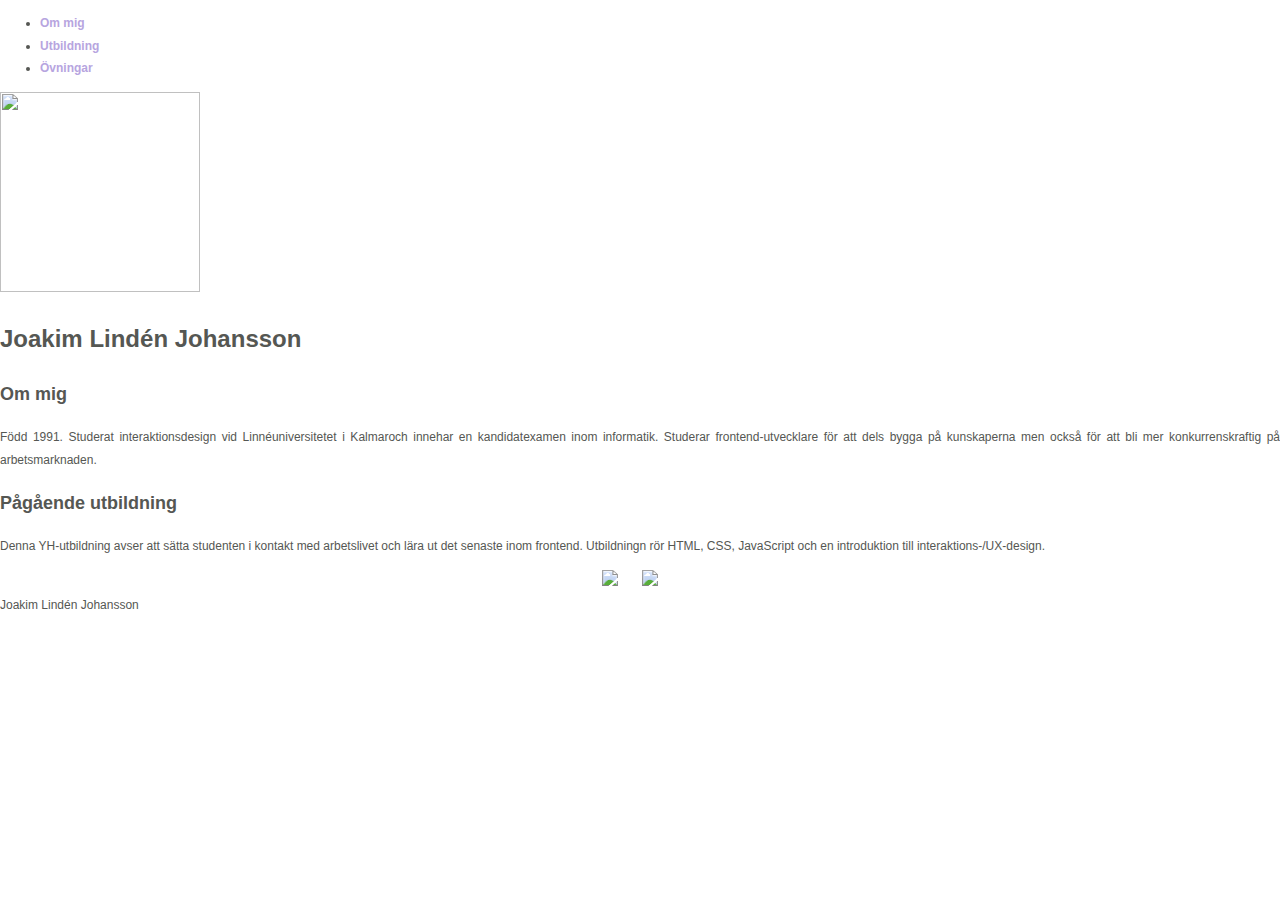
==== commit 86989cc2: "Update index.html" ====
--- a/index.html
+++ b/index.html
@@ -2,104 +2,37 @@
 <html lang="en">
     <head> 
         <meta charset="utf-8">
+        <link href="style.css" rel="stylesheet" type="text/css" />
         <link rel="icon" type="image/png" href="https://i.imgur.com/UUZFDi3.png">
         <title>Joakim Lindén Johansson</title>
         
-        <!--HTML styling-->
-        <style> 
-          @font-face {
-            font-family: "SFnormal";
-            src: url('https://github.com/jkmlndnjhnssn/demo-html/SanFranciscoFont-master/SanFranciscoDisplay-Medium.otf') format('truetype');
-            font-weight: bold;
-            font-style: normal;
-          }
-          body {
-                text-align: center;
-                background-color: white;
-                font-family: SFnormal;
-                color: black;
-            }
-            #name {
-                margin: auto;
-                margin-top: 10px;
-            }
-            #picwrap {
-                width: 80%;         
-                margin: 0 auto;
-                margin-top: 180px;
-            }
-            
-            a:link {               
-                color: black; 
-                font-family: SFnormal;
-                background-color: transparent; 
-                text-decoration: none;
-                font-size: 1em;
-            }
-            a:visited {
-                color: black;
-                background-color: transparent;
-                }
-            a:hover {
-                color: black;
-                background-color: transparent;
-                text-decoration: underline;
-            }
-            #about {
-                margin: auto;
-                width: 400px;
-
-            }
-            #educationinfo {
-                margin: auto;
-                width: 400px;
-            }
-
-            footer {
-                background-color: rgba(0,0,0,0.8);
-                font-family: SFnormal;
-                font-size: 1em;
-                height: auto;
-                width: auto;
-                color: white;
-            }
-           
-            footer img {
-                margin-top: 60px;
-                margin-bottom: 30px;
-                padding: 20px;
-            }
-            br {
-                clear: both;
-            }
-            #content {
-                width: 800px;
-                margin: auto;
-            }
-            
-        </style>
     </head>
      
-    <body style>
+    <body>
+      <nav>
+        <ul>
+          <li><a href="#about">Om mig</a></li>
+          <li><a href="#educationinfo">Utbildning</a></li>
+          <li><a href="https://jkmlndnjhnssn.github.io/demo-html/html-exercises.html">Övningar</a></li>
+        </ul>
+      </nav>
         <div id="picwrap">
           <img src ="https://i.imgur.com/hQmr4G0.png" height="200px" width="200px"/>
            <br>
         </div>
-        <div id="content">
-            <div id="name"><h1>Joakim Lindén Johansson</h1></div>
-          <div id="about">
-            <h2>Om mig </h2>
-            <p>Född 1991. Studerat interaktionsdesign vid Linnéuniversitetet i Kalmaroch innehar en kandidatexamen inom informatik. Studerar frontend-utvecklare för att dels bygga på kunskaperna men också för att bli mer konkurrenskraftig på arbetsmarknaden.</p>
+          <div id="content">
+              <div id="name"><h1>Joakim Lindén Johansson</h1></div>
+            
+            <div id="about">
+              <h2>Om mig </h2>
+              <p>Född 1991. Studerat interaktionsdesign vid Linnéuniversitetet i Kalmaroch innehar en kandidatexamen inom informatik. Studerar frontend-utvecklare för att dels bygga på kunskaperna men också för att bli mer konkurrenskraftig på arbetsmarknaden.</p>
+            </div>
+              <div id="educationinfo">
+                <h2>Pågående utbildning </h2>
+                <p>Denna YH-utbildning avser att sätta studenten i kontakt med arbetslivet och lära ut det senaste inom frontend. Utbildningn rör HTML, CSS, JavaScript och en introduktion till interaktions-/UX-design.</p>
+              </div>
           </div>
-          <div id="educationinfo">
-            <h2>Pågående utbildning </h2>
-            <p>Denna YH-utbildning avser att sätta studenten i kontakt med arbetslivet och lära ut det senaste inom frontend. Utbildningn rör HTML, CSS, JavaScript och en introduktion till interaktions-/UX-design.</p>
-          </div>
-
-
-            
-        <div id="exercises"><p><a href ="https://jkmlndnjhnssn.github.io/demo-html/html-exercises.html">Övningar</a></p></div>
-                </div>
+        
         <footer>
             <a href="https://www.linkedin.com/in/joakim-lindén-johansson-7210ab93/" target="_blank">
             <img src ="https://i.imgur.com/VqIdLPX.png"/>
--- a/style.css
+++ b/style.css
@@ -0,0 +1,194 @@
+/* css Zen Garden default style v1.02 */
+/* css released under Creative Commons License - http://creativecommons.org/licenses/by-nc-sa/1.0/  */
+
+/* This file based on 'Tranquille' by Dave Shea */
+/* You may use this file as a foundation for any new work, but you may find it easier to start from scratch. */
+/* Not all elements are defined in this file, so you'll most likely want to refer to the xhtml as well. */
+
+/* Your images should be linked as if the CSS file sits in the same folder as the images. ie. no paths. */
+
+
+/* basic elements */
+html {
+	margin: 0;
+	padding: 0;
+	}
+body { 
+	font: 75% georgia, sans-serif;
+	line-height: 1.88889;
+	color: #555753; 
+	background: #fff url(http://csszengarden.com/001/blossoms.jpg) no-repeat bottom right; 
+	margin: 0; 
+	padding: 0;
+	}
+p { 
+	margin-top: 0; 
+	text-align: justify;
+	}
+h3 { 
+	font: italic normal 1.4em georgia, sans-serif;
+	letter-spacing: 1px; 
+	margin-bottom: 0; 
+	color: #7D775C;
+	}
+a:link { 
+	font-weight: bold; 
+	text-decoration: none; 
+	color: #B7A5DF;
+	}
+a:visited { 
+	font-weight: bold; 
+	text-decoration: none; 
+	color: #D4CDDC;
+	}
+a:hover, a:focus, a:active { 
+	text-decoration: underline; 
+	color: #9685BA;
+	}
+abbr {
+	border-bottom: none;
+	}
+
+
+/* specific divs */
+.page-wrapper { 
+	background: url(http://csszengarden.com/001/zen-bg.jpg) no-repeat top left; 
+	padding: 0 175px 0 110px;  
+	margin: 0; 
+	position: relative;
+	}
+
+.intro { 
+	min-width: 470px;
+	width: 100%;
+	}
+
+header h1 { 
+	background: transparent url(http://csszengarden.com/001/h1.gif) no-repeat top left;
+	margin-top: 10px;
+	display: block;
+	width: 219px;
+	height: 87px;
+	float: left;
+
+	text-indent: 100%;
+	white-space: nowrap;
+	overflow: hidden;
+	}
+header h2 { 
+	background: transparent url(http://csszengarden.com/001/h2.gif) no-repeat top left; 
+	margin-top: 58px; 
+	margin-bottom: 40px; 
+	width: 200px; 
+	height: 18px; 
+	float: right;
+
+	text-indent: 100%;
+	white-space: nowrap;
+	overflow: hidden;
+	}
+header {
+	padding-top: 20px;
+	height: 87px;
+}
+
+.summary {
+	clear: both; 
+	margin: 20px 20px 20px 10px; 
+	width: 160px; 
+	float: left;
+	}
+.summary p {
+	font: italic 1.1em/2.2 georgia; 
+	text-align: center;
+	}
+
+.preamble {
+	clear: right; 
+	padding: 0px 10px 0 10px;
+	}
+.supporting {	
+	padding-left: 10px; 
+	margin-bottom: 40px;
+	}
+
+footer { 
+	text-align: center; 
+	}
+footer a:link, footer a:visited { 
+	margin-right: 20px; 
+	}
+
+.sidebar {
+	margin-left: 600px; 
+	position: absolute; 
+	top: 0; 
+	right: 0;
+	}
+.sidebar .wrapper { 
+	font: 10px verdana, sans-serif; 
+	background: transparent url(http://csszengarden.com/001/paper-bg.jpg) top left repeat-y; 
+	padding: 10px; 
+	margin-top: 150px; 
+	width: 130px; 
+	}
+.sidebar h3.select { 
+	background: transparent url(http://csszengarden.com/001/h3.gif) no-repeat top left; 
+	margin: 10px 0 5px 0; 
+	width: 97px; 
+	height: 16px; 
+
+	text-indent: 100%;
+	white-space: nowrap;
+	overflow: hidden;
+	}
+.sidebar h3.archives { 
+	background: transparent url(http://csszengarden.com/001/h5.gif) no-repeat top left; 
+	margin: 25px 0 5px 0; 
+	width:57px; 
+	height: 14px; 
+
+	text-indent: 100%;
+	white-space: nowrap;
+	overflow: hidden;
+	}
+.sidebar h3.resources { 
+	background: transparent url(http://csszengarden.com/001/h6.gif) no-repeat top left; 
+	margin: 25px 0 5px 0; 
+	width:63px; 
+	height: 10px; 
+
+	text-indent: 100%;
+	white-space: nowrap;
+	overflow: hidden;
+	}
+
+
+.sidebar ul {
+	margin: 0;
+	padding: 0;
+	}
+.sidebar li {
+	line-height: 1.3em; 
+	background: transparent url(http://csszengarden.com/001/cr1.gif) no-repeat top center; 
+	display: block; 
+	padding-top: 5px; 
+	margin-bottom: 5px;
+	list-style-type: none;
+	}
+.sidebar li a:link {
+	color: #988F5E;
+	}
+.sidebar li a:visited {
+	color: #B3AE94;
+	}
+
+
+.extra1 {
+	background: transparent url(http://csszengarden.com/001/cr2.gif) top left no-repeat; 
+	position: absolute; 
+	top: 40px; 
+	right: 0; 
+	width: 148px; 
+	height: 110px;
+	}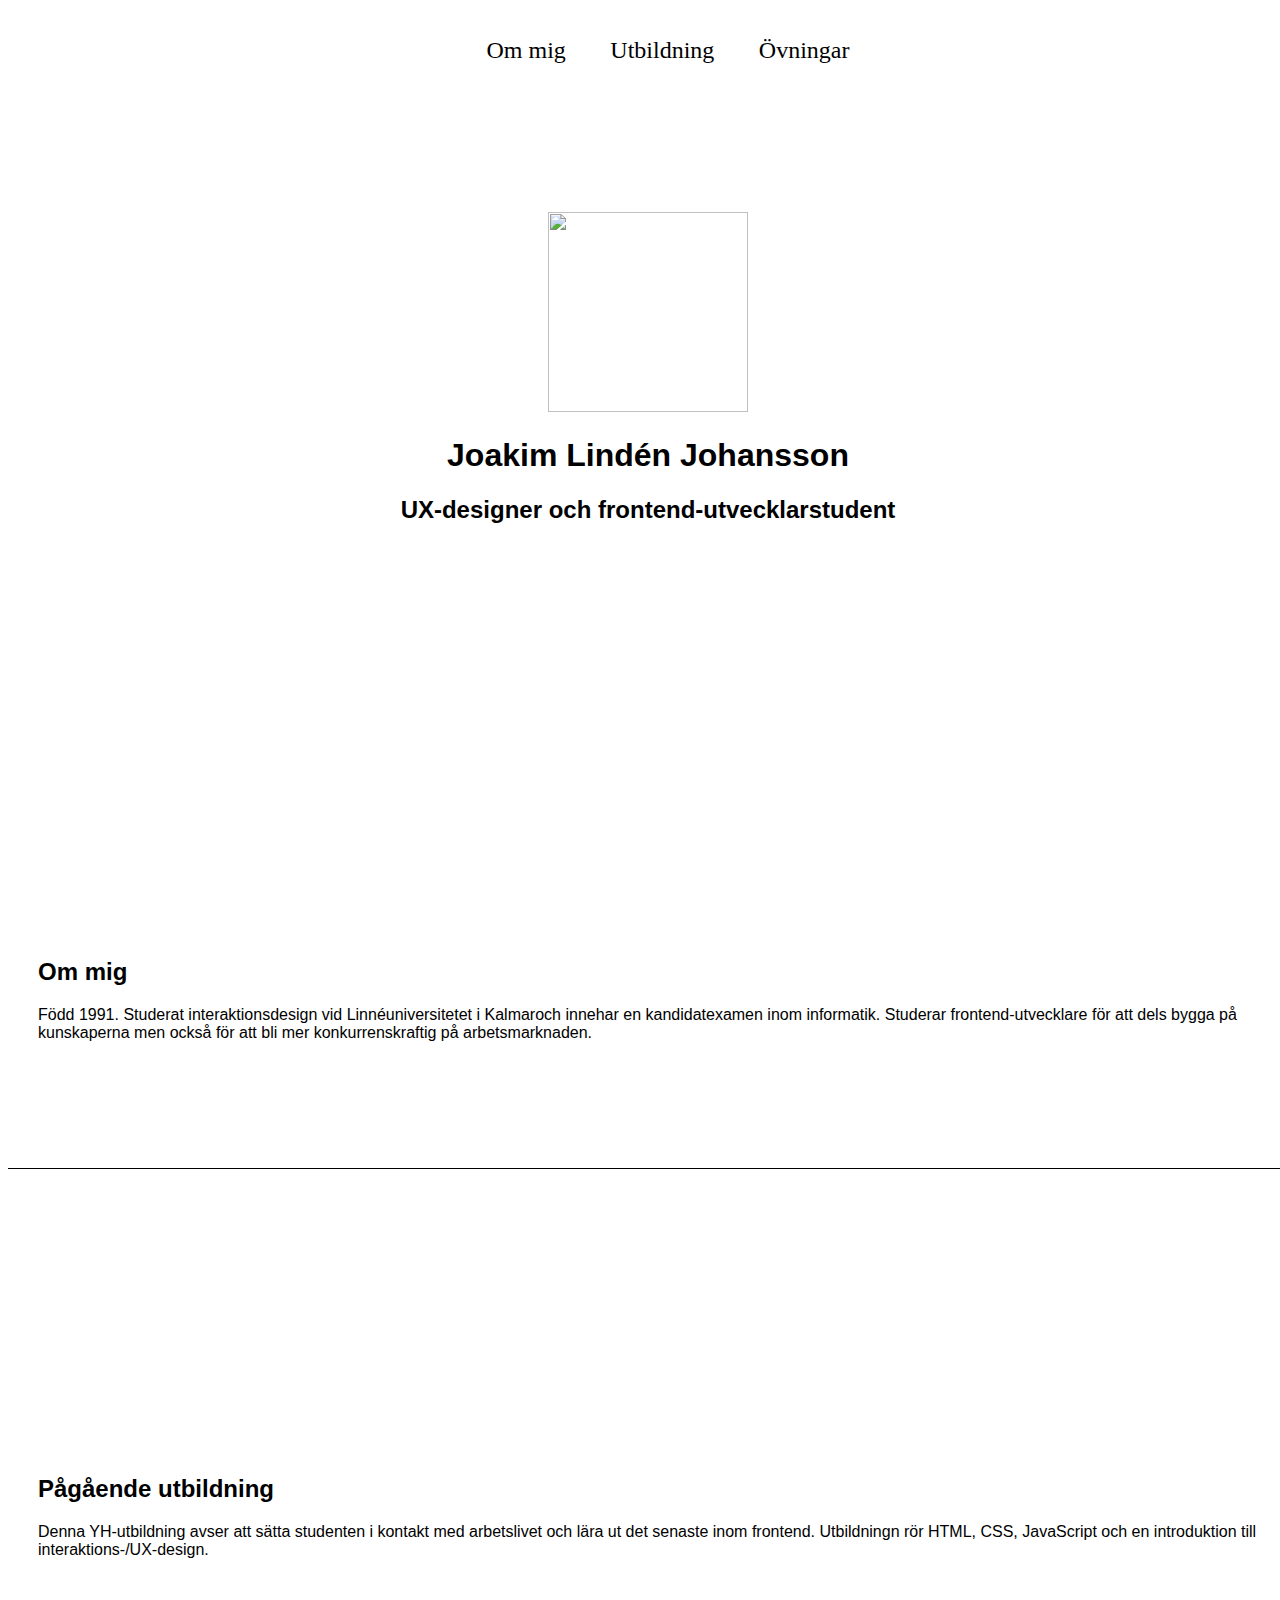
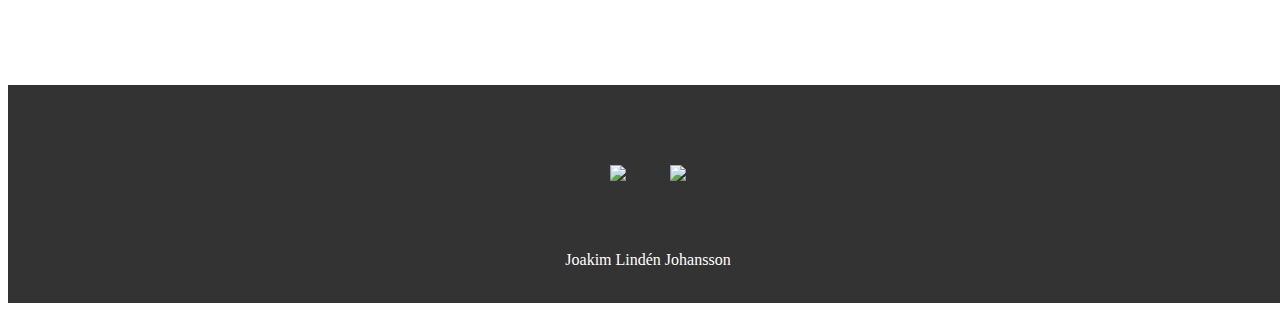
==== commit 489d7486: "Update index.html" ====
--- a/index.html
+++ b/index.html
@@ -21,7 +21,11 @@
            <br>
         </div>
           <div id="content">
-              <div id="name"><h1>Joakim Lindén Johansson</h1></div>
+              <div id="name">
+                  <h1>Joakim Lindén Johansson</h1>
+                  <h2>UX-designer och frontend-utvecklarstudent</h2>     
+              </div>
+              
             
             <div id="about">
               <h2>Om mig </h2>
--- a/style.css
+++ b/style.css
@@ -1,194 +1,84 @@
-/* css Zen Garden default style v1.02 */
-/* css released under Creative Commons License - http://creativecommons.org/licenses/by-nc-sa/1.0/  */
+          body {
+                text-align: center;
+                background-color: white;
+                color: black;
+                font-family: Helvetica;
+                width: 100%;
+            }
+            #name {
+                margin: auto;
+                margin-top: 10px;
+            }
+            #picwrap {
+                width: 80%;         
+                margin: 0 auto;
+                margin-top: 10%;
+            }
+            
+            a:link {               
+                color: black; 
+                font-family: SFnormal;
+                background-color: transparent; 
+                text-decoration: none;
+                font-size: 1em;
+            }
+            a:visited {
+                color: black;
+                background-color: transparent;
+                }
+            a:hover {
+                color: black;
+                background-color: transparent;
+                text-decoration: underline;
+            }
+            #about {
+                margin: auto;
+                margin-top: 30%;
+                width: 100%;
+                height: 200px;
+                text-align: left;
+                padding: 30px;
+                background-color: white;
+                border-bottom-style: solid;
+                border-width: 1px;
+            }
+            #educationinfo {
+                margin: auto;
+                margin-top: 20%;
+                width: 100%;
+                height: 200px;
+                text-align: left;
+                padding: 30px;
+            }
 
-/* This file based on 'Tranquille' by Dave Shea */
-/* You may use this file as a foundation for any new work, but you may find it easier to start from scratch. */
-/* Not all elements are defined in this file, so you'll most likely want to refer to the xhtml as well. */
-
-/* Your images should be linked as if the CSS file sits in the same folder as the images. ie. no paths. */
-
-
-/* basic elements */
-html {
-	margin: 0;
-	padding: 0;
-	}
-body { 
-	font: 75% georgia, sans-serif;
-	line-height: 1.88889;
-	color: #555753; 
-	background: #fff url(http://csszengarden.com/001/blossoms.jpg) no-repeat bottom right; 
-	margin: 0; 
-	padding: 0;
-	}
-p { 
-	margin-top: 0; 
-	text-align: justify;
-	}
-h3 { 
-	font: italic normal 1.4em georgia, sans-serif;
-	letter-spacing: 1px; 
-	margin-bottom: 0; 
-	color: #7D775C;
-	}
-a:link { 
-	font-weight: bold; 
-	text-decoration: none; 
-	color: #B7A5DF;
-	}
-a:visited { 
-	font-weight: bold; 
-	text-decoration: none; 
-	color: #D4CDDC;
-	}
-a:hover, a:focus, a:active { 
-	text-decoration: underline; 
-	color: #9685BA;
-	}
-abbr {
-	border-bottom: none;
-	}
-
-
-/* specific divs */
-.page-wrapper { 
-	background: url(http://csszengarden.com/001/zen-bg.jpg) no-repeat top left; 
-	padding: 0 175px 0 110px;  
-	margin: 0; 
-	position: relative;
-	}
-
-.intro { 
-	min-width: 470px;
-	width: 100%;
-	}
-
-header h1 { 
-	background: transparent url(http://csszengarden.com/001/h1.gif) no-repeat top left;
-	margin-top: 10px;
-	display: block;
-	width: 219px;
-	height: 87px;
-	float: left;
-
-	text-indent: 100%;
-	white-space: nowrap;
-	overflow: hidden;
-	}
-header h2 { 
-	background: transparent url(http://csszengarden.com/001/h2.gif) no-repeat top left; 
-	margin-top: 58px; 
-	margin-bottom: 40px; 
-	width: 200px; 
-	height: 18px; 
-	float: right;
-
-	text-indent: 100%;
-	white-space: nowrap;
-	overflow: hidden;
-	}
-header {
-	padding-top: 20px;
-	height: 87px;
-}
-
-.summary {
-	clear: both; 
-	margin: 20px 20px 20px 10px; 
-	width: 160px; 
-	float: left;
-	}
-.summary p {
-	font: italic 1.1em/2.2 georgia; 
-	text-align: center;
-	}
-
-.preamble {
-	clear: right; 
-	padding: 0px 10px 0 10px;
-	}
-.supporting {	
-	padding-left: 10px; 
-	margin-bottom: 40px;
-	}
-
-footer { 
-	text-align: center; 
-	}
-footer a:link, footer a:visited { 
-	margin-right: 20px; 
-	}
-
-.sidebar {
-	margin-left: 600px; 
-	position: absolute; 
-	top: 0; 
-	right: 0;
-	}
-.sidebar .wrapper { 
-	font: 10px verdana, sans-serif; 
-	background: transparent url(http://csszengarden.com/001/paper-bg.jpg) top left repeat-y; 
-	padding: 10px; 
-	margin-top: 150px; 
-	width: 130px; 
-	}
-.sidebar h3.select { 
-	background: transparent url(http://csszengarden.com/001/h3.gif) no-repeat top left; 
-	margin: 10px 0 5px 0; 
-	width: 97px; 
-	height: 16px; 
-
-	text-indent: 100%;
-	white-space: nowrap;
-	overflow: hidden;
-	}
-.sidebar h3.archives { 
-	background: transparent url(http://csszengarden.com/001/h5.gif) no-repeat top left; 
-	margin: 25px 0 5px 0; 
-	width:57px; 
-	height: 14px; 
-
-	text-indent: 100%;
-	white-space: nowrap;
-	overflow: hidden;
-	}
-.sidebar h3.resources { 
-	background: transparent url(http://csszengarden.com/001/h6.gif) no-repeat top left; 
-	margin: 25px 0 5px 0; 
-	width:63px; 
-	height: 10px; 
-
-	text-indent: 100%;
-	white-space: nowrap;
-	overflow: hidden;
-	}
-
-
-.sidebar ul {
-	margin: 0;
-	padding: 0;
-	}
-.sidebar li {
-	line-height: 1.3em; 
-	background: transparent url(http://csszengarden.com/001/cr1.gif) no-repeat top center; 
-	display: block; 
-	padding-top: 5px; 
-	margin-bottom: 5px;
-	list-style-type: none;
-	}
-.sidebar li a:link {
-	color: #988F5E;
-	}
-.sidebar li a:visited {
-	color: #B3AE94;
-	}
-
-
-.extra1 {
-	background: transparent url(http://csszengarden.com/001/cr2.gif) top left no-repeat; 
-	position: absolute; 
-	top: 40px; 
-	right: 0; 
-	width: 148px; 
-	height: 110px;
-	}+            footer {
+                background-color: rgba(0,0,0,0.8);
+                font-family: Roboto;
+                font-size: 1em;
+                height: auto;
+                width: 100%;
+                color: white;
+                margin-top: 0%;
+            }
+            
+            nav > ul > li {
+              display: inline-block;
+              list-style: none;
+              padding: 20px;
+              text-align: left;
+              font-size: 1.5em;
+              
+            }
+           
+            footer img {
+                margin-top: 60px;
+                margin-bottom: 30px;
+                padding: 20px;
+            }
+            br {
+                clear: both;
+            }
+            #content {
+                width: 100%;
+                margin: auto;
+            }
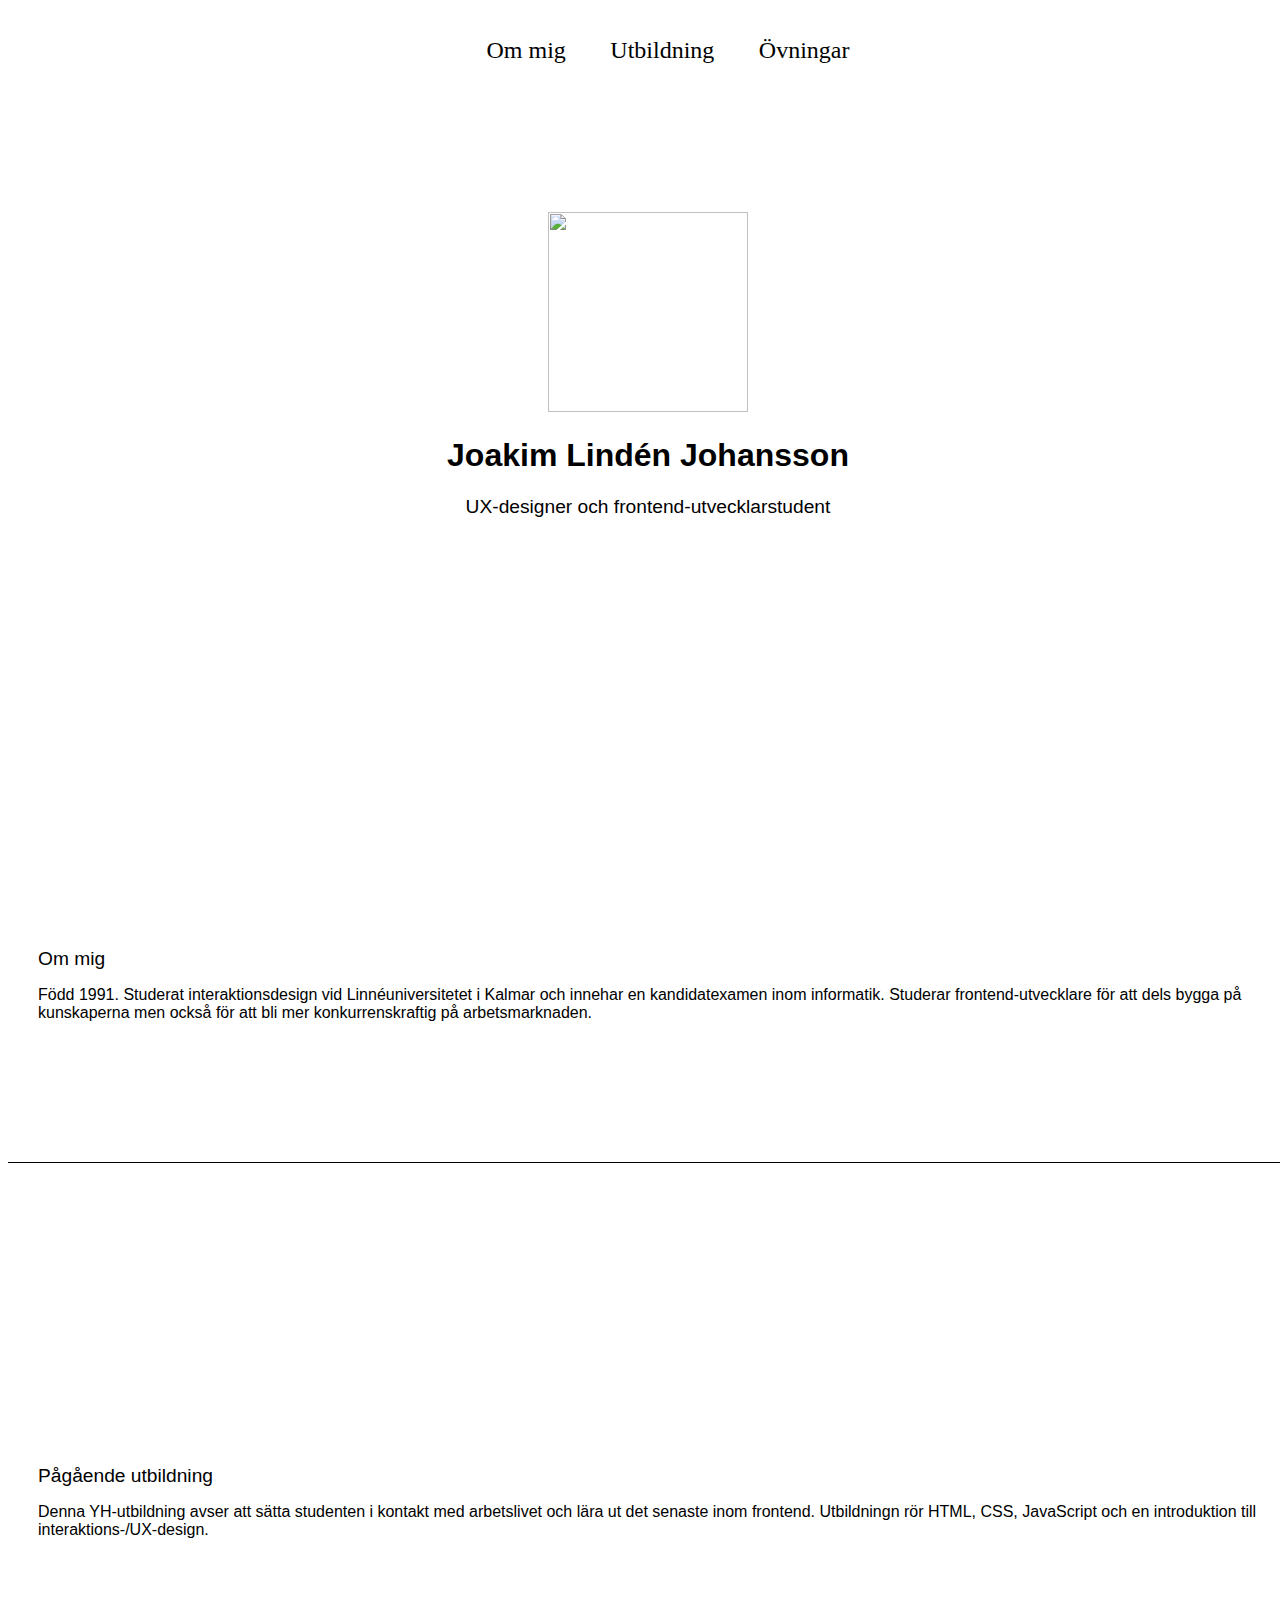
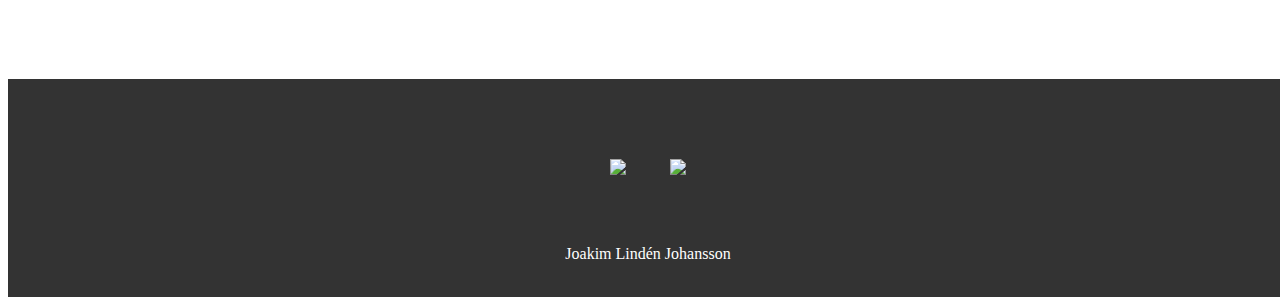
==== commit bf11ef46: "Update index.html" ====
--- a/index.html
+++ b/index.html
@@ -29,7 +29,7 @@
             
             <div id="about">
               <h2>Om mig </h2>
-              <p>Född 1991. Studerat interaktionsdesign vid Linnéuniversitetet i Kalmaroch innehar en kandidatexamen inom informatik. Studerar frontend-utvecklare för att dels bygga på kunskaperna men också för att bli mer konkurrenskraftig på arbetsmarknaden.</p>
+              <p>Född 1991. Studerat interaktionsdesign vid Linnéuniversitetet i Kalmar och innehar en kandidatexamen inom informatik. Studerar frontend-utvecklare för att dels bygga på kunskaperna men också för att bli mer konkurrenskraftig på arbetsmarknaden.</p>
             </div>
               <div id="educationinfo">
                 <h2>Pågående utbildning </h2>
--- a/style.css
+++ b/style.css
@@ -82,3 +82,8 @@
                 width: 100%;
                 margin: auto;
             }
+
+          h2 {
+               font-size: 1.2em;
+               font-weight: 300;
+          }
